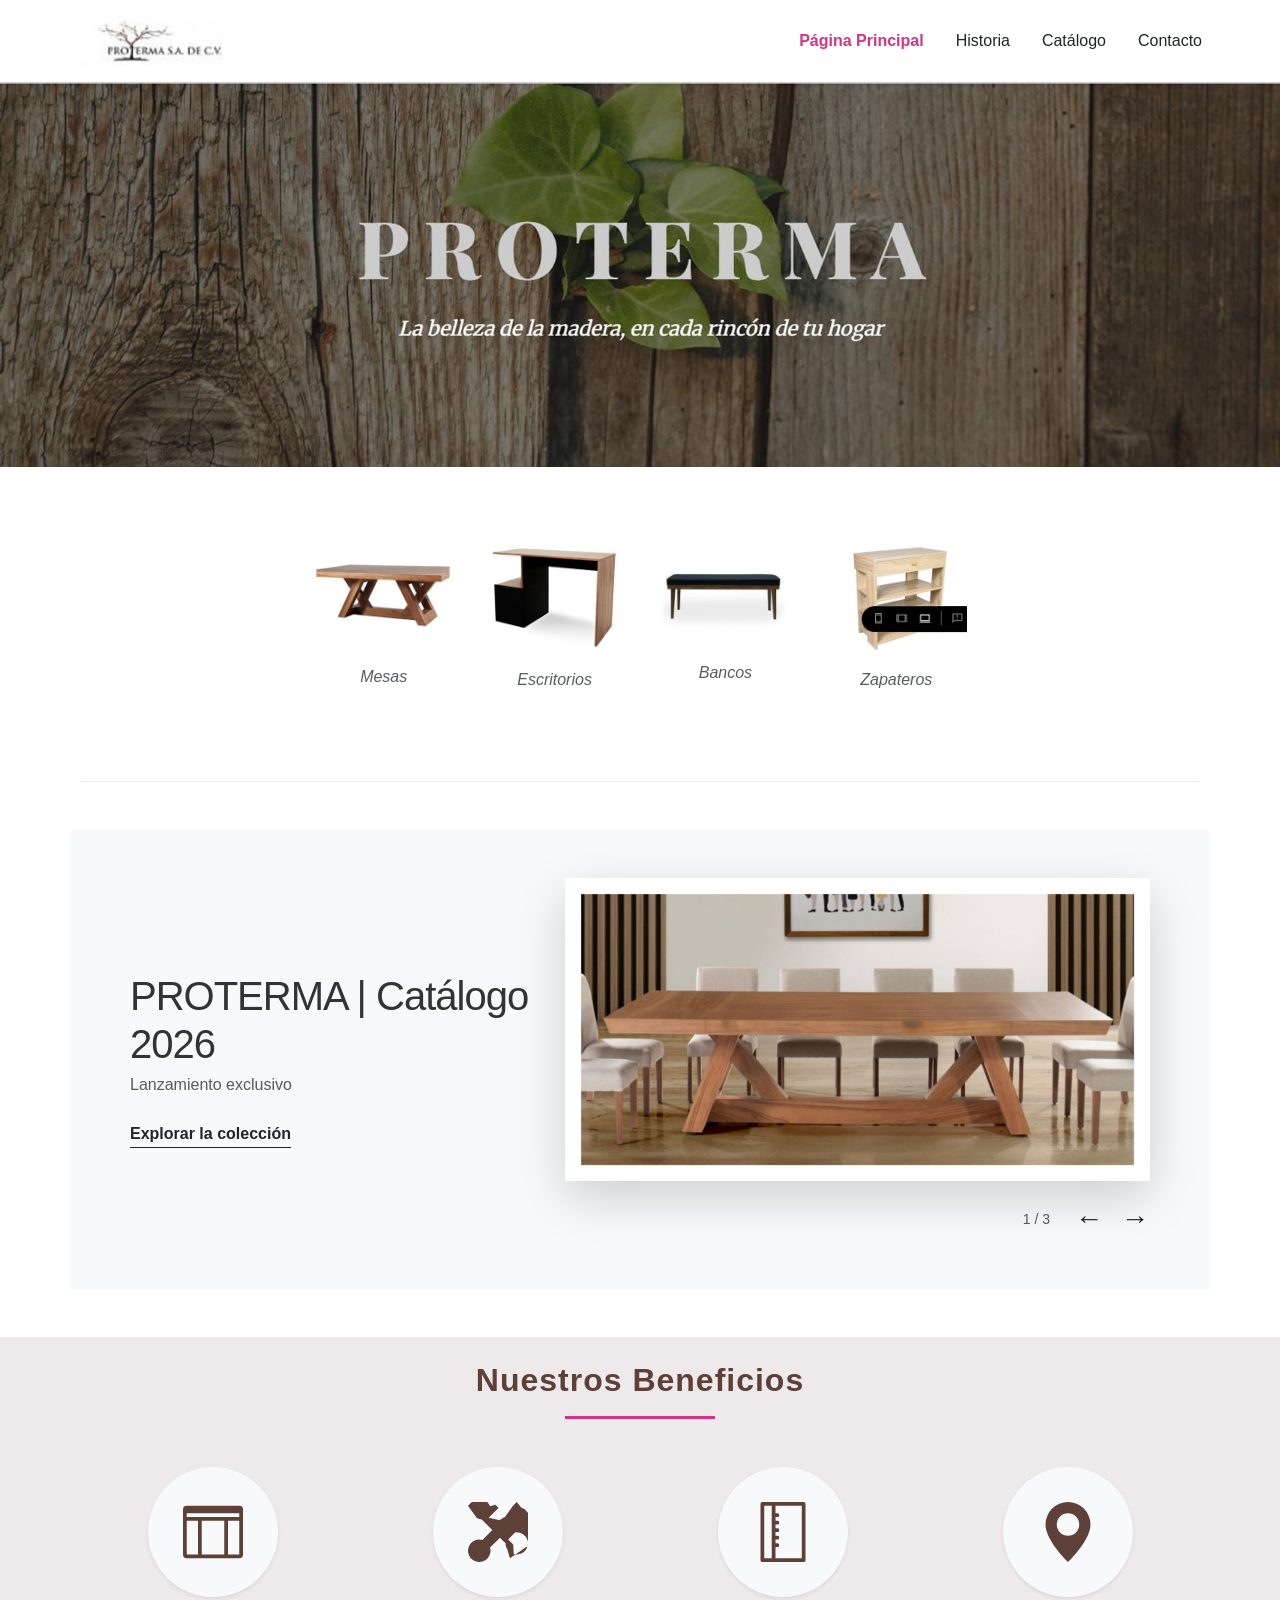
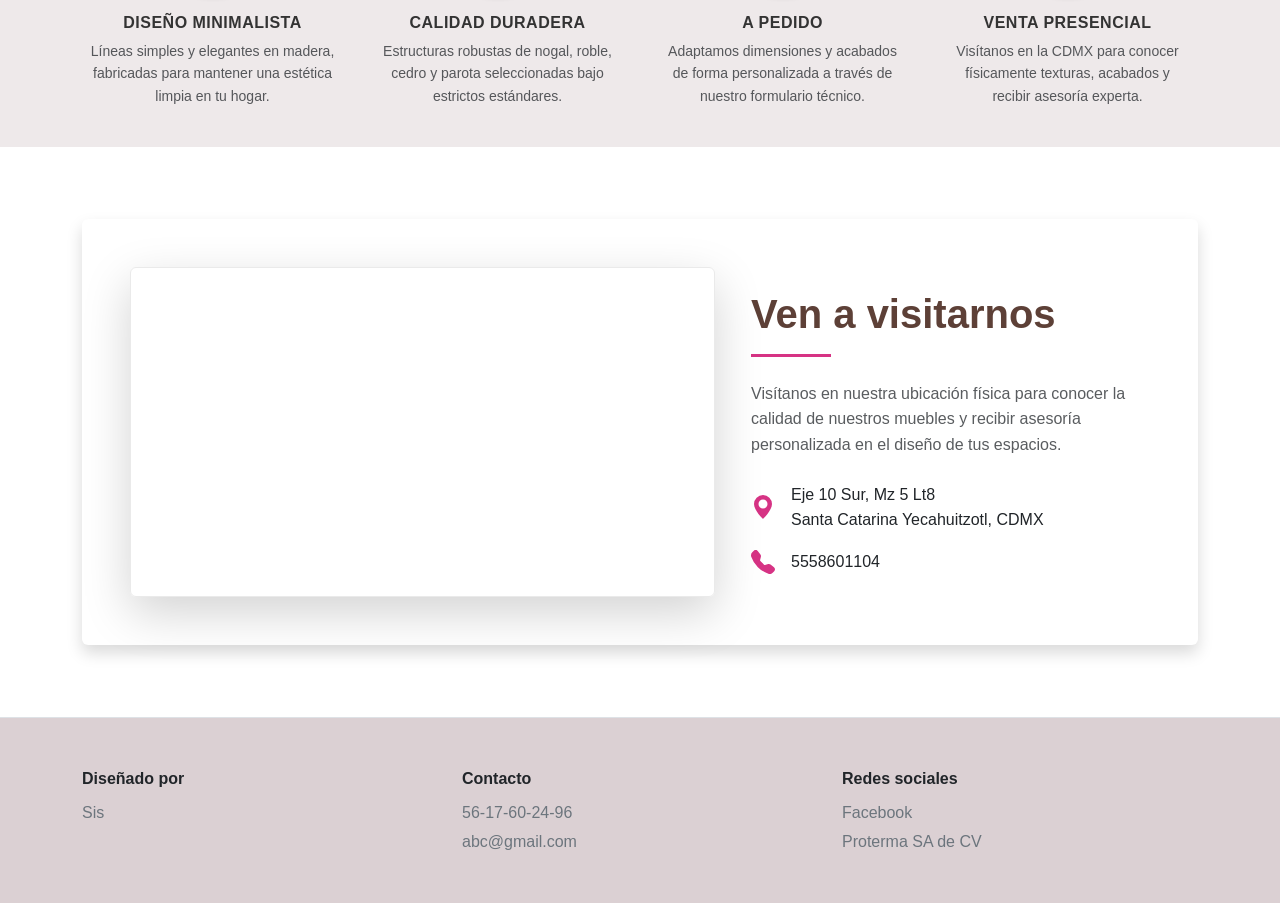
==== index.html @ 101cb9bb "Subida del proyecto" ====
<!DOCTYPE html>
<html lang="es">
<head>
  <meta charset="UTF-8">
  <meta name="viewport" content="width=device-width, initial-scale=1.0"> 
  <title>Inicio - Proterma</title>
  <link rel="stylesheet" type="text/css" href="css/bootstrap.min.css">
  <link rel="stylesheet" type="text/css" href="css/Style.css">
</head>
<body class="d-flex flex-column min-vh-100">

  <header id="nav-contenedor" class="container-fluid py-2 shadow-sm bg-white sticky-top">
    <nav class="navbar navbar-expand-md navbar-light bg-white container">
      
      <a class="navbar-brand p-0" href="index.html">
        <img src="images/protermaIcono.png" id="logo" height="50" alt="Logo Proterma"/>
      </a>

      <button class="navbar-toggler" type="button" data-bs-toggle="collapse" data-bs-target="#nav-enlaces-proterma" aria-controls="nav-enlaces-proterma" aria-expanded="false" aria-label="Toggle navigation">
        <span class="navbar-toggler-icon"></span>
      </button>

      <div class="collapse navbar-collapse justify-content-end" id="nav-enlaces-proterma">
        <ul class="navbar-nav mt-3 mt-md-0 gap-3 text-center text-md-start">
          <li class="nav-item">
            <a class="nav-link active fw-bold" href="index.html" style="color: #d63384 !important;">Página Principal</a>
          </li>
          <li class="nav-item">
            <a class="nav-link text-dark" href="historia.html">Historia</a>
          </li>
          <li class="nav-item">
            <a class="nav-link text-dark" href="Catalogo.html">Catálogo</a>
          </li>
          <li class="nav-item">
            <a class="nav-link text-dark" href="Contacto.html">Contacto</a>
          </li>
        </ul>
      </div>

    </nav>
  </header>

  <main class="flex-grow-1">
    
    <section class="container-fluid p-0 mb-5">
      <img src="images/MenuCat.png" class="img-fluid w-100" alt="Banner Principal" style="max-height: 400px; object-fit: cover;"/>
    </section>

    <section id="menu-catalogo" class="container py-4">
      <div class="row text-center g-4 justify-content-center">
        <div class="col-6 col-md-3">
          <img src="images/M1.png" alt="Mesas" class="img-fluid mb-2" style="max-height: 120px;" />
          <p class="fst-italic text-muted">Mesas</p>
        </div>
        <div class="col-6 col-md-3">
          <img src="images/M2.png" alt="Escritorios" class="img-fluid mb-2" style="max-height: 120px;" />
          <p class="fst-italic text-muted">Escritorios</p>
        </div>
        <div class="col-6 col-md-3">
          <img src="images/M3.png" alt="Bancos" class="img-fluid mb-2" style="max-height: 120px;" />
          <p class="fst-italic text-muted">Bancos</p>
        </div>
        <div class="col-6 col-md-3">
          <img src="images/M4.png" alt="Zapateros" class="img-fluid mb-2" style="max-height: 120px;" />
          <p class="fst-italic text-muted">Zapateros</p>
        </div>
      </div>
    </section>

    <div class="container my-5"><hr class="text-muted" style="opacity: 0.1;"/></div>

    <section class="container my-5 py-5" style="background-color: #f8f9fa; border-radius: 4px;">
        <div class="row align-items-center px-4 px-md-5">
            
            <div class="col-md-5 mb-5 mb-md-0">
                <h2 class="h1 fw-light mb-1" style="color: #333; letter-spacing: -1px;">
                    PROTERMA | <span class="fw-normal">Catálogo 2026</span>
                </h2>
                <p class="text-muted mb-4">Lanzamiento exclusivo</p>
                
                <a href="Catalogo.html" class="text-dark text-decoration-underline fw-bold" style="text-underline-offset: 8px;">
                    Explorar la colección
                </a>
            </div>

            <div class="col-md-7 text-end position-relative">
                <div id="visualizadorColeccion" class="carousel slide" data-bs-ride="carousel">
                    <div class="carousel-inner shadow-lg bg-white">
                        <div class="carousel-item active" data-bs-interval="3500">
                            <img src="images/Productos/mesa1.jpg" class="d-block w-100 p-3" alt="Mesa de Comedor Rectangular Robusta" style="max-height: 450px; object-fit: contain;">
                        </div>
                        <div class="carousel-item" data-bs-interval="3500">
                            <img src="images/Productos/escritorio1.jpg" class="d-block w-100 p-3" alt="Mueble de TV" style="max-height: 450px; object-fit: contain;">
                        </div>
                        <div class="carousel-item" data-bs-interval="3500">
                            <img src="images/Productos/banco3.jpg" class="d-block w-100 p-3" alt="Mueble de TV" style="max-height: 450px; object-fit: contain;">
                        </div>
                    </div>

                    <div class="d-flex justify-content-end align-items-center mt-3 gap-4">
                        <span class="text-muted small">1 / 3</span>
                        <div class="btn-group">
                            <button class="btn btn-link p-0 text-dark text-decoration-none fs-3" type="button" data-bs-target="#visualizadorColeccion" data-bs-slide="prev">
                                &larr;
                            </button>
                            <button class="btn btn-link p-0 text-dark text-decoration-none fs-3 ms-3" type="button" data-bs-target="#visualizadorColeccion" data-bs-slide="next">
                                &rarr;
                            </button>
                        </div>
                    </div>
                </div>
            </div>

        </div>
    </section>
    
    <div id ="menu-beneficios">
    <section class="container my-5 py-4">
      <div class="text-center mb-5 position-relative">
        <h2 class="fw-bold mb-3" style="color: #5D4037; font-size: 2rem; letter-spacing: 1px;">
          Nuestros Beneficios
        </h2>
        <div style="width: 150px; height: 3px; background-color: #d63384; margin: 0 auto;"></div>
      </div>

      <div class="row text-center g-4 justify-content-center">
        
        <div class="col-sm-6 col-md-3">
          <div class="d-flex flex-column align-items-center px-2">
            <div class="bg-light rounded-circle d-flex align-items-center justify-content-center mb-3 shadow-sm" style="width: 130px; height: 130px;">
              <svg xmlns="http://www.w3.org/2000/svg" width="60" height="60" fill="#5D4037" class="bi bi-table" viewBox="0 0 16 16">
                <path d="M0 2a1 1 0 0 1 1-1h14a1 1 0 0 1 1 1v12a1 1 0 0 1-1 1H1a1 1 0 0 1-1-1zm1 1v1h14V3zm0 2v9h3V5zm4 0v9h6V5zm7 0v9h3V5z"/>
              </svg>
            </div>
            <h4 class="fw-bold h6 text-uppercase mb-2" style="color: #333; letter-spacing: 0.5px;">Diseño Minimalista</h4>
            <p class="text-muted small">Líneas simples y elegantes en madera, fabricadas para mantener una estética limpia en tu hogar.</p>
          </div>
        </div>

        <div class="col-sm-6 col-md-3">
          <div class="d-flex flex-column align-items-center px-2">
            <div class="bg-light rounded-circle d-flex align-items-center justify-content-center mb-3 shadow-sm" style="width: 130px; height: 130px;">
              <svg xmlns="http://www.w3.org/2000/svg" width="60" height="60" fill="#5D4037" class="bi bi-tools" viewBox="0 0 16 16">
                <path d="M1 0 0 1l2.2 3.081a1 1 0 0 0 .815.419h.07a1 1 0 0 1 .708.293l2.675 2.675-2.617 2.654A3.003 3.003 0 0 0 0 13a3 3 0 1 0 5.878-.851l2.654-2.617.968.968a3.953 3.953 0 0 0 .445.383L11.2 15l1-1-.138-2.613a3.992 3.992 0 0 0-.383-.445l-.968-.968 2.617-2.617a3 3 0 0 0 .851-5.878L13 0l-1 1 2.2 3.081a1 1 0 0 0 .815.419h.07a1 1 0 0 1 .708.293l2.675 2.675-2.617 2.654A3.003 3.003 0 0 0 10 11a3 3 0 1 0 5.878-.851l2.654-2.617.968.968a3.953 3.953 0 0 0 .445.383L11.2 15l1-1-.138-2.613a3.992 3.992 0 0 0-.383-.445l-.968-.968 2.617-2.617a3 3 0 0 0 .851-5.878L13 0l-1 1-2.2 3.081a1 1 0 0 0-.814.419h-.071a1 1 0 0 1-.707.293L5.513 4.227l2.617-2.617A3 3 0 0 0 7.279.76L5.878 1.15A3.003 3.003 0 0 0 1 0"/>
              </svg>
            </div>
            <h4 class="fw-bold h6 text-uppercase mb-2" style="color: #333; letter-spacing: 0.5px;">Calidad Duradera</h4>
            <p class="text-muted small">Estructuras robustas de nogal, roble, cedro y parota seleccionadas bajo estrictos estándares.</p>
          </div>
        </div>

        <div class="col-sm-6 col-md-3">
          <div class="d-flex flex-column align-items-center px-2">
            <div class="bg-light rounded-circle d-flex align-items-center justify-content-center mb-3 shadow-sm" style="width: 130px; height: 130px;">
              <svg xmlns="http://www.w3.org/2000/svg" width="60" height="60" fill="#5D4037" class="bi bi-ruler" viewBox="0 0 16 16">
                <path d="M5.5 11a.5.5 0 0 0 0 1h1a.5.5 0 0 0 0-1zm0-2a.5.5 0 0 0 0 1h1a.5.5 0 0 0 0-1zm0-2a.5.5 0 0 0 0 1h1a.5.5 0 0 0 0-1zm0-2a.5.5 0 0 0 0 1h1a.5.5 0 0 0 0-1zm0-2a.5.5 0 0 0 0 1h1a.5.5 0 0 0 0-1z"/>
                <path d="M2.5 0a.5.5 0 0 0-.5.5v15a.5.5 0 0 0 .5.5h11a.5.5 0 0 0 .5-.5v-15a.5.5 0 0 0-.5-.5zm.5 1h2v14H3zm3 0h7v14H6z"/>
              </svg>
            </div>
            <h4 class="fw-bold h6 text-uppercase mb-2" style="color: #333; letter-spacing: 0.5px;">A Pedido</h4>
            <p class="text-muted small">Adaptamos dimensiones y acabados de forma personalizada a través de nuestro formulario técnico.</p>
          </div>
        </div>

        <div class="col-sm-6 col-md-3">
          <div class="d-flex flex-column align-items-center px-2">
            <div class="bg-light rounded-circle d-flex align-items-center justify-content-center mb-3 shadow-sm" style="width: 130px; height: 130px;">
              <svg xmlns="http://www.w3.org/2000/svg" width="60" height="60" fill="#5D4037" class="bi bi-geo-alt" viewBox="0 0 16 16">
                <path d="M8 16s6-5.686 6-10A6 6 0 0 0 2 6c0 4.314 6 10 6 10m0-7a3 3 0 1 1 0-6 3 3 0 0 1 0 6"/>
              </svg>
            </div>
            <h4 class="fw-bold h6 text-uppercase mb-2" style="color: #333; letter-spacing: 0.5px;">Venta Presencial</h4>
            <p class="text-muted small">Visítanos en la CDMX para conocer físicamente texturas, acabados y recibir asesoría experta.</p>
          </div>
        </div>

      </div>
    </section>
    </div>
    <section class="container my-5 py-4">
  <div class="bg-white rounded p-4 p-md-5 shadow border-0">
    <div class="row align-items-center">
      
      <div class="col-md-7 mb-4 mb-md-0">
        <div class="ratio ratio-16x9 rounded overflow-hidden shadow-lg" style="border: 1px solid #eaeaea;">
          <iframe 
            src="https://www.google.com/maps/embed?pb=!1m18!1m12!1m3!1d3765.3423!2d-98.958750!3d19.322361!2m3!1f0!2f0!3f0!3m2!1i1024!2i768!4f13.1!3m3!1m2!1s0x0%3A0x0!2zMTnCsDE5JzIwLjUiTiA5OMKwNTcnMzEuNSJX!5e0!3m2!1ses!2smx!4v1715621000000!5m2!1ses!2smx" 
            allowfullscreen="" 
            loading="lazy" 
            referrerpolicy="no-referrer-when-downgrade">
          </iframe>
        </div>
      </div>

      <div class="col-md-5 text-center text-md-start px-md-4">
        <h2 class="fw-bold mb-3 display-6" style="color: #5D4037;">Ven a visitarnos</h2>
        <div style="width: 80px; height: 3px; background-color: #d63384;" class="mx-auto mx-md-0 mb-4"></div>
        
        <p class="text-muted mb-4">
            Visítanos en nuestra ubicación física para conocer la calidad de nuestros muebles y recibir asesoría personalizada en el diseño de tus espacios.
        </p>

        <div class="d-flex align-items-center justify-content-center justify-content-md-start mb-3">
          <svg xmlns="http://www.w3.org/2000/svg" width="24" height="24" fill="#d63384" class="bi bi-geo-alt-fill me-3" viewBox="0 0 16 16">
            <path d="M8 16s6-5.686 6-10A6 6 0 0 0 2 6c0 4.314 6 10 6 10zm0-7a3 3 0 1 1 0-6 3 3 0 0 1 0 6z"/>
          </svg>
          <span class="text-dark fw-medium text-start">Eje 10 Sur, Mz 5 Lt8<br>Santa Catarina Yecahuitzotl, CDMX</span>
        </div>

        <div class="d-flex align-items-center justify-content-center justify-content-md-start">
          <svg xmlns="http://www.w3.org/2000/svg" width="24" height="24" fill="#d63384" class="bi bi-telephone-fill me-3" viewBox="0 0 16 16">
            <path fill-rule="evenodd" d="M1.885.511a1.745 1.745 0 0 1 2.61.163L6.29 2.98c.329.423.445.974.315 1.494l-.547 2.19a.678.678 0 0 0 .178.643l2.457 2.457a.678.678 0 0 0 .644.178l2.189-.547a1.745 1.745 0 0 1 1.494.315l2.306 1.794c.829.645.905 1.87.163 2.611l-1.034 1.034c-.74.74-1.846 1.065-2.877.702a18.634 18.634 0 0 1-7.01-4.42 18.634 18.634 0 0 1-4.42-7.009c-.362-1.03-.037-2.137.703-2.877L1.885.511z"/>
          </svg>
          <span class="text-dark fw-medium">5558601104</span>
        </div>
        
      </div>
    </div>
  </div>
</section>
  </main>

  <footer id="menu-fin" class="py-5 border-top mt-auto" style="background-color: #dbd0d3;">
    <div class="container">
      <div class="row text-center text-md-start text-secondary">
        
        <div class="col-md-4 mb-4 mb-md-0">
          <strong class="text-dark d-block mb-2">Diseñado por</strong>
          <p class="mb-0">Sis</p>
        </div>
        
        <div class="col-md-4 mb-4 mb-md-0">
          <strong class="text-dark d-block mb-2">Contacto</strong>
          <p class="mb-1">56-17-60-24-96</p>
          <a href="mailto:abc@gmail.com" class="text-decoration-none text-secondary">abc@gmail.com</a>
        </div>
        
        <div class="col-md-4">
          <strong class="text-dark d-block mb-2">Redes sociales</strong>
          <p class="mb-1">Facebook</p>
          <p class="mb-0">Proterma SA de CV</p>
        </div>

      </div>
    </div>
  </footer>

  <script src="js/bootstrap.bundle.min.js"></script>
</body>
</html>
---- css/Style.css ----
/* --- Globales --- */
body {
    margin: 0;
    font-family: Arial, sans-serif;
    color: #333;
    line-height: 1.6;
}

/* --- Navegación (Header) --- */
#nav-contenedor {
    background-color: #ffffff;
    padding: 15px 40px;
    border-bottom: 1px solid #ccc;
    position: sticky;
    top: 0;
    z-index: 1000;
    display: flex;
    justify-content: space-between;
    align-items: center;
}

#logo {
    height: 50px; 
    width: auto;
    object-fit: contain;
}
#nav-enlaces {
    display: flex;
    gap: 25px;
}

#nav-enlaces a {
    text-decoration: none;
    color: #333;
    font-size: 16px;
    font-weight: 500;
    transition: color 0.3s ease;
}

#nav-enlaces a:hover {
    color: #007bff; /* Un azul para el hover le da vida */
    font-weight: 600;
}

/* --- Secciones de Catálogo --- */
#menu-cat {
    width: 100%;
    max-width: 1200px; /* Evita que crezca demasiado en pantallas gigantes */
    height: auto;
    display: block;
    margin: 0 auto;
}

#menu-catalogo {
    display: flex;
    justify-content: center;
    flex-wrap: wrap; /* Importante para que se ajuste en móviles */
    gap: 40px; /* 200px era demasiado espacio, 40px es más estándar */
    padding: 40px 20px;
}

.menu-item {
    display: flex;
    flex-direction: column;
    align-items: center;
    text-align: center;
}

.menu-item img {
    height: 150px;
    width: auto;
    border-radius: 8px;
    margin-bottom: 10px;
    transition: transform 0.3s ease;
}

.menu-item img:hover {
    transform: scale(1.05);
}

/* --- Productos de Mayor Demanda --- */
#mayor-demanda {
    max-width: 100%; /* Ajuste responsivo */
    height: auto;
    display: block;
    margin: 20px auto;
}

/* --- Pie de Página (Footer) --- */
#menu-fin {
    background-color: #c5afaf;
    color: #000000; /* Texto blanco para que se lea sobre gris oscuro */
    padding: 40px 20px;
    margin-top: 50px;
}

.menu-fin-creditos {
    display: flex;
    flex-direction: column;
    align-items: center;
    gap: 8px;
    font-size: 14px;
    text-align: center;
}

.menu-fin-creditos b, 
.menu-fin-creditos strong {
    color: #f1f1f1;
    text-transform: uppercase;
    letter-spacing: 1px;
}

.menu-fin-creditos i, 
.menu-fin-creditos p {
    font-style: normal;
    margin: 0;
}

#menu-beneficios {
    background-color:rgb(238, 233, 234); /* b Toma el color de fondo claro de la página (bg-light) */
    color: #333333; /* Gris oscuro elegante para el texto, no negro puro 
    padding: 40px 20px;
    margin-top: 20px;*/
    height: 40%; /* Es mejor usar 'auto' en lugar de un % fijo para que sea responsivo */
}
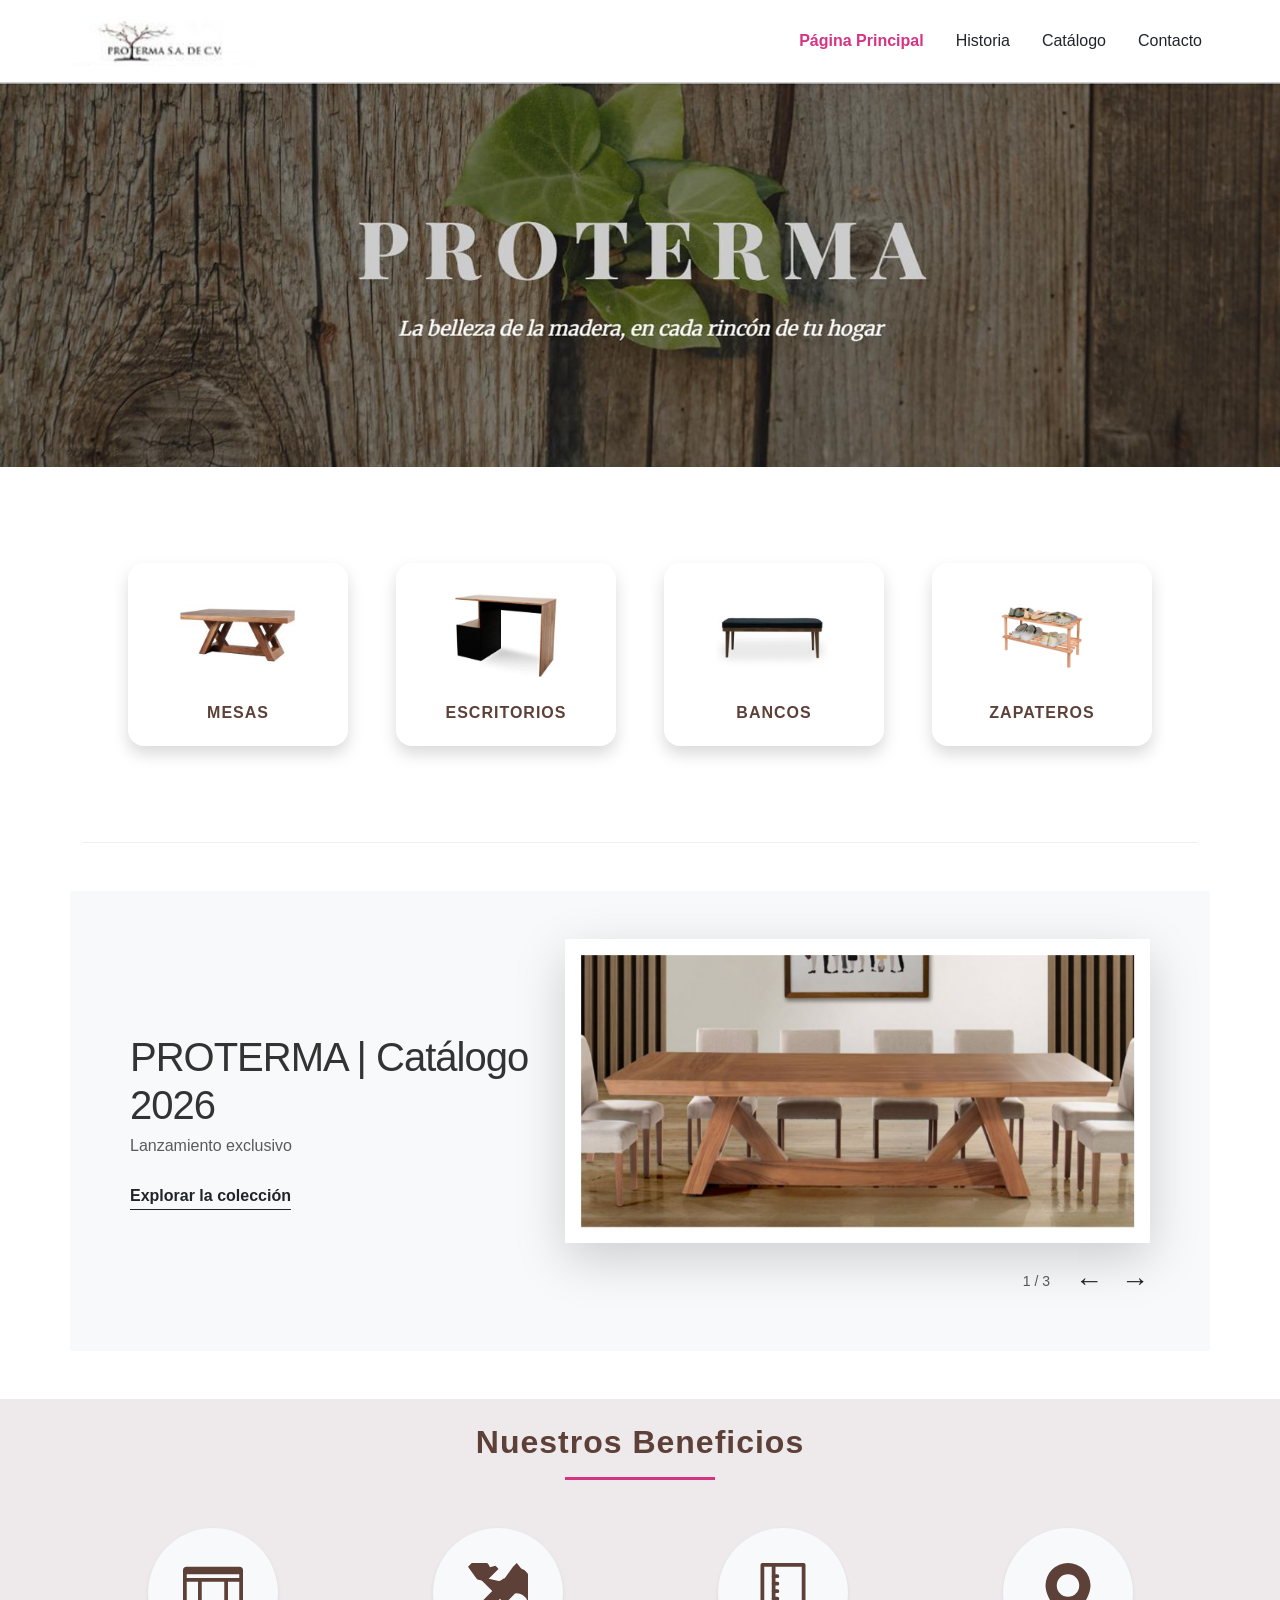
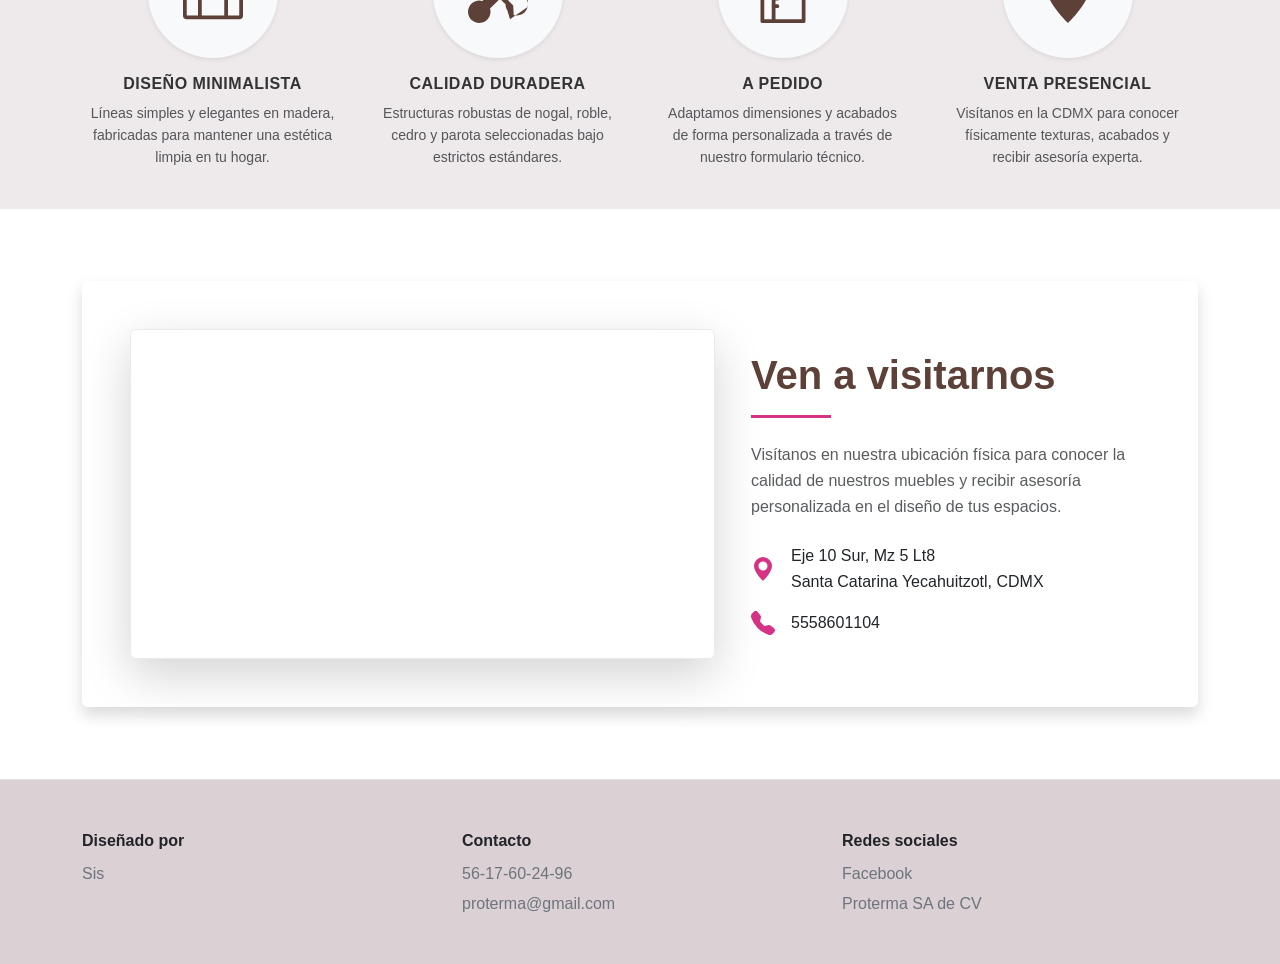
==== commit d713d95c: "Actualización del catálogo y modificaciones del proyecto" ====
--- a/index.html
+++ b/index.html
@@ -46,26 +46,38 @@
       <img src="images/MenuCat.png" class="img-fluid w-100" alt="Banner Principal" style="max-height: 400px; object-fit: cover;"/>
     </section>
 
-    <section id="menu-catalogo" class="container py-4">
-      <div class="row text-center g-4 justify-content-center">
-        <div class="col-6 col-md-3">
-          <img src="images/M1.png" alt="Mesas" class="img-fluid mb-2" style="max-height: 120px;" />
-          <p class="fst-italic text-muted">Mesas</p>
-        </div>
-        <div class="col-6 col-md-3">
-          <img src="images/M2.png" alt="Escritorios" class="img-fluid mb-2" style="max-height: 120px;" />
-          <p class="fst-italic text-muted">Escritorios</p>
-        </div>
-        <div class="col-6 col-md-3">
-          <img src="images/M3.png" alt="Bancos" class="img-fluid mb-2" style="max-height: 120px;" />
-          <p class="fst-italic text-muted">Bancos</p>
-        </div>
-        <div class="col-6 col-md-3">
-          <img src="images/M4.png" alt="Zapateros" class="img-fluid mb-2" style="max-height: 120px;" />
-          <p class="fst-italic text-muted">Zapateros</p>
-        </div>
-      </div>
-    </section>
+    <section id="menu-catalogo" class="container py-5">
+      <div class="row text-center g-5 justify-content-center">
+          
+          <div class="col-6 col-md-auto">
+              <div class="text-dark d-block category-card p-4 rounded-4 bg-white shadow border-0" style="min-width: 220px;">
+                  <img src="images/M1.png" alt="Mesas" class="img-fluid mb-3" style="height: 100px; object-fit: contain;" />
+                  <h6 class="fw-bold mb-0 text-uppercase" style="color: #5D4037; letter-spacing: 1px;">Mesas</h6>
+              </div>
+          </div>
+
+          <div class="col-6 col-md-auto">
+              <div class="text-dark d-block category-card p-4 rounded-4 bg-white shadow border-0" style="min-width: 220px;">
+                  <img src="images/M2.png" alt="Escritorios" class="img-fluid mb-3" style="height: 100px; object-fit: contain;" />
+                  <h6 class="fw-bold mb-0 text-uppercase" style="color: #5D4037; letter-spacing: 1px;">Escritorios</h6>
+              </div>
+          </div>
+
+          <div class="col-6 col-md-auto">
+              <div class="text-dark d-block category-card p-4 rounded-4 bg-white shadow border-0" style="min-width: 220px;">
+                  <img src="images/M3.png" alt="Bancos" class="img-fluid mb-3" style="height: 100px; object-fit: contain;" />
+                  <h6 class="fw-bold mb-0 text-uppercase" style="color: #5D4037; letter-spacing: 1px;">Bancos</h6>
+              </div>
+          </div>
+
+          <div class="col-6 col-md-auto">
+              <div class="text-dark d-block category-card p-4 rounded-4 bg-white shadow border-0" style="min-width: 220px;">
+                  <img src="images/zap.jpg" alt="Zapateros" class="img-fluid mb-3" style="height: 100px; object-fit: contain;" />
+                  <h6 class="fw-bold mb-0 text-uppercase" style="color: #5D4037; letter-spacing: 1px;">Zapateros</h6>
+              </div>
+          </div>
+      </div>
+</section>
 
     <div class="container my-5"><hr class="text-muted" style="opacity: 0.1;"/></div>
 
@@ -232,7 +244,7 @@
         <div class="col-md-4 mb-4 mb-md-0">
           <strong class="text-dark d-block mb-2">Contacto</strong>
           <p class="mb-1">56-17-60-24-96</p>
-          <a href="mailto:abc@gmail.com" class="text-decoration-none text-secondary">abc@gmail.com</a>
+          <a href="mailto:proterma@gmail.com" class="text-decoration-none text-secondary">proterma@gmail.com</a>
         </div>
         
         <div class="col-md-4">
--- a/css/Style.css
+++ b/css/Style.css
@@ -123,3 +123,16 @@
     margin-top: 20px;*/
     height: 40%; /* Es mejor usar 'auto' en lugar de un % fijo para que sea responsivo */
 }
+
+.category-card {
+    transition: transform 0.3s ease, box-shadow 0.3s ease;
+    border: 1px solid #f0f0f0;
+    cursor: default; /* Asegura que el cursor sea la flecha normal */
+}
+
+/* El efecto de levantarse se mantiene igual */
+.category-card:hover {
+    transform: translateY(-8px);
+    box-shadow: 0 10px 20px rgba(93, 64, 55, 0.15) !important;
+    border-color: #5D4037;
+}
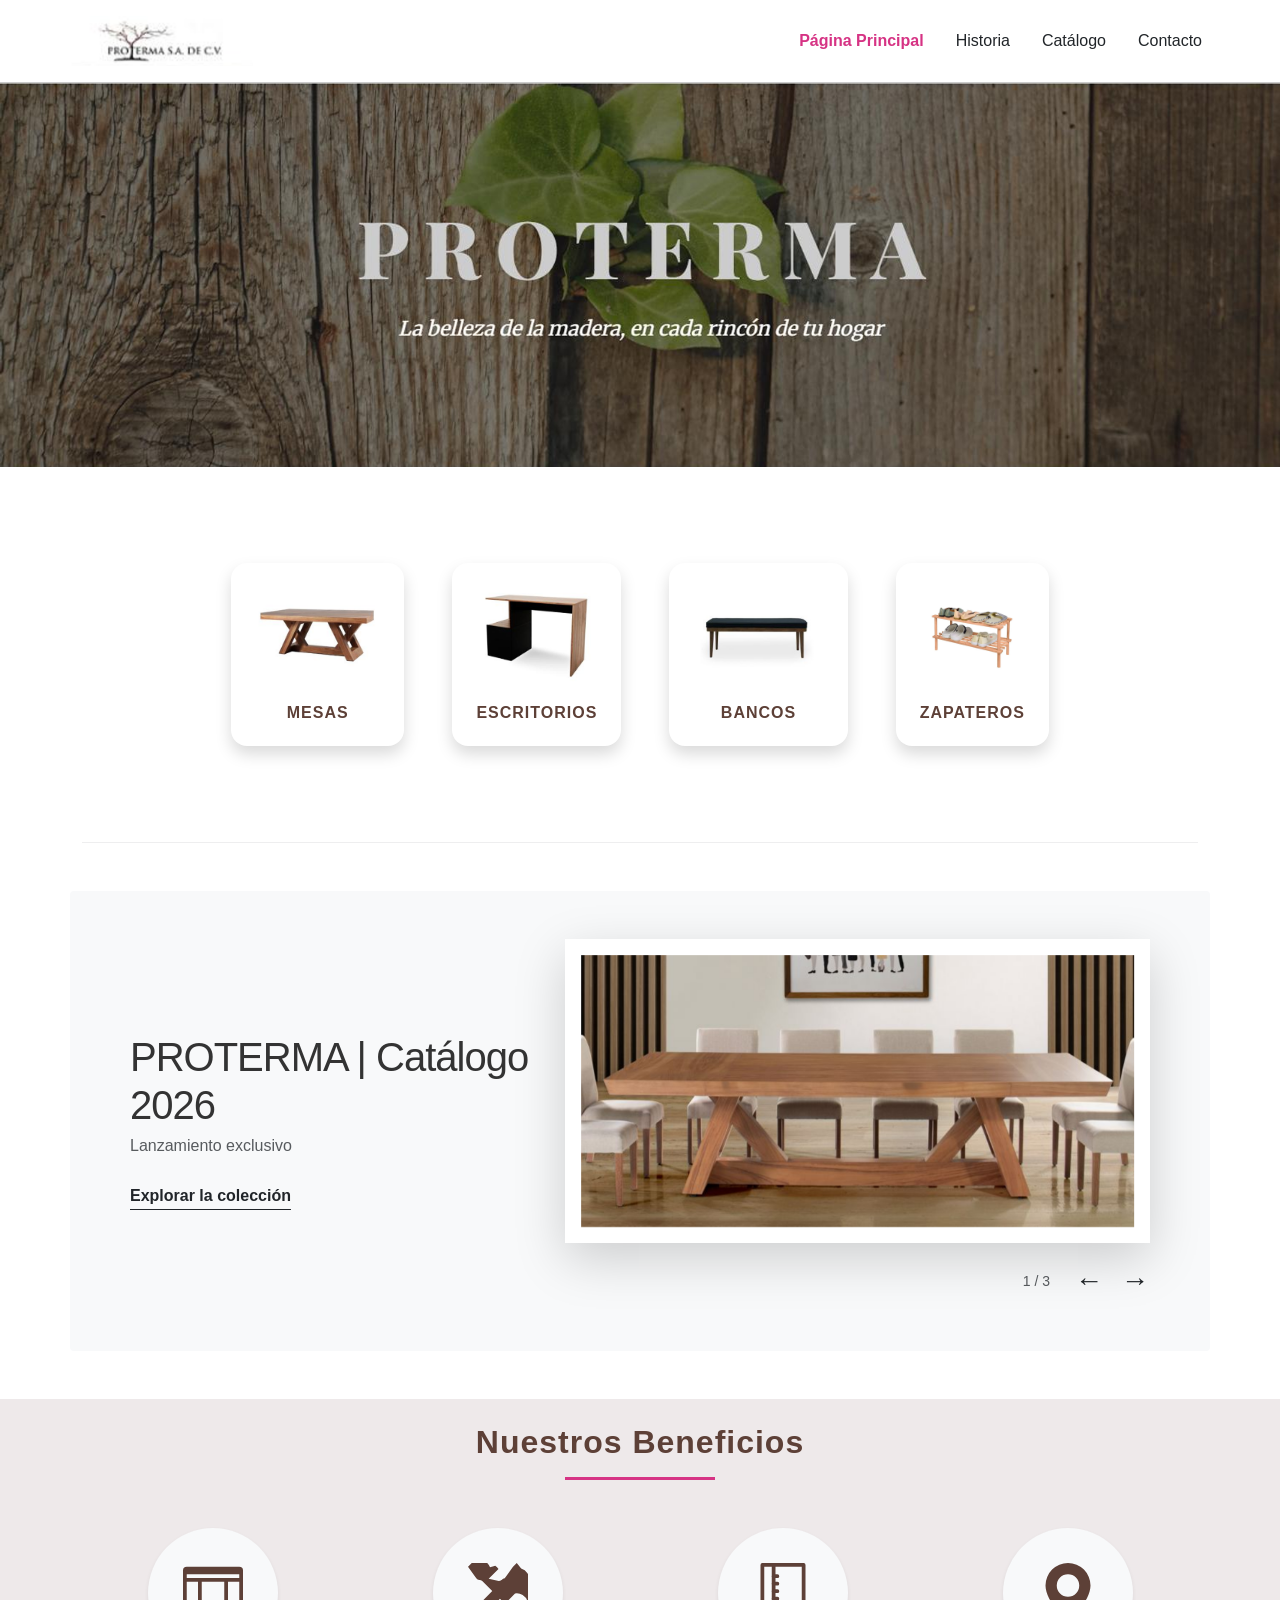
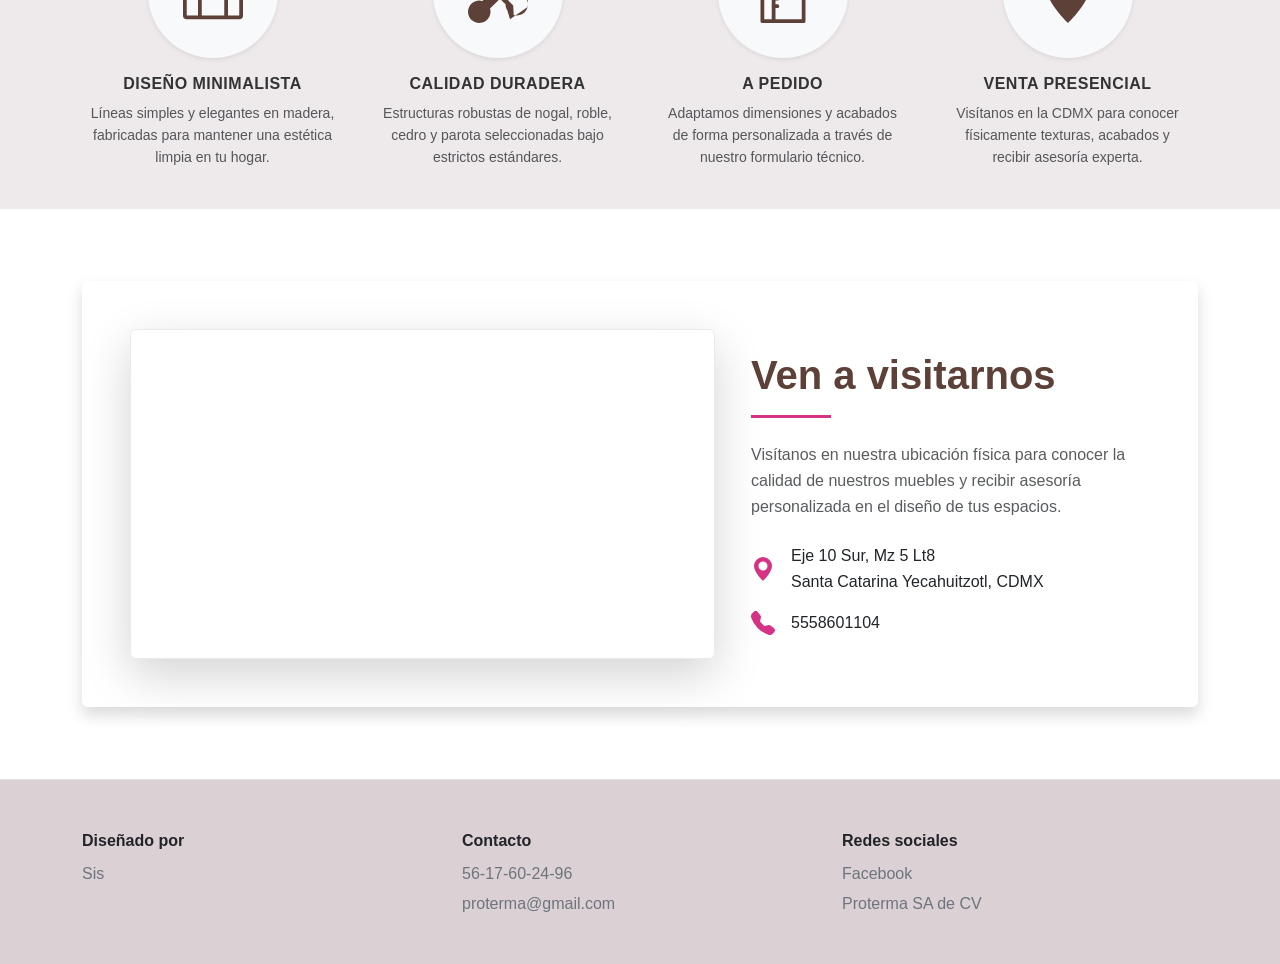
==== commit 1984c1f1: "Actualización del catálogo y modificaciones del proyecto" ====
--- a/index.html
+++ b/index.html
@@ -47,37 +47,37 @@
     </section>
 
     <section id="menu-catalogo" class="container py-5">
-      <div class="row text-center g-5 justify-content-center">
-          
-          <div class="col-6 col-md-auto">
-              <div class="text-dark d-block category-card p-4 rounded-4 bg-white shadow border-0" style="min-width: 220px;">
-                  <img src="images/M1.png" alt="Mesas" class="img-fluid mb-3" style="height: 100px; object-fit: contain;" />
-                  <h6 class="fw-bold mb-0 text-uppercase" style="color: #5D4037; letter-spacing: 1px;">Mesas</h6>
-              </div>
-          </div>
-
-          <div class="col-6 col-md-auto">
-              <div class="text-dark d-block category-card p-4 rounded-4 bg-white shadow border-0" style="min-width: 220px;">
-                  <img src="images/M2.png" alt="Escritorios" class="img-fluid mb-3" style="height: 100px; object-fit: contain;" />
-                  <h6 class="fw-bold mb-0 text-uppercase" style="color: #5D4037; letter-spacing: 1px;">Escritorios</h6>
-              </div>
-          </div>
-
-          <div class="col-6 col-md-auto">
-              <div class="text-dark d-block category-card p-4 rounded-4 bg-white shadow border-0" style="min-width: 220px;">
-                  <img src="images/M3.png" alt="Bancos" class="img-fluid mb-3" style="height: 100px; object-fit: contain;" />
-                  <h6 class="fw-bold mb-0 text-uppercase" style="color: #5D4037; letter-spacing: 1px;">Bancos</h6>
-              </div>
-          </div>
-
-          <div class="col-6 col-md-auto">
-              <div class="text-dark d-block category-card p-4 rounded-4 bg-white shadow border-0" style="min-width: 220px;">
-                  <img src="images/zap.jpg" alt="Zapateros" class="img-fluid mb-3" style="height: 100px; object-fit: contain;" />
-                  <h6 class="fw-bold mb-0 text-uppercase" style="color: #5D4037; letter-spacing: 1px;">Zapateros</h6>
-              </div>
-          </div>
-      </div>
-</section>
+    <div class="row text-center g-4 g-md-5 justify-content-center">
+        
+        <div class="col-12 col-sm-6 col-md-auto d-flex justify-content-center">
+            <a href="Catalogo.html" class="text-decoration-none text-dark d-block category-card p-4 rounded-4 bg-white shadow border-0 w-100" style="max-width: 220px;">
+                <img src="images/M1.png" alt="Mesas" class="img-fluid mb-3" style="height: 100px; object-fit: contain;" />
+                <h6 class="fw-bold mb-0 text-uppercase" style="color: #5D4037; letter-spacing: 1px;">Mesas</h6>
+            </a>
+        </div>
+
+        <div class="col-12 col-sm-6 col-md-auto d-flex justify-content-center">
+            <a href="Catalogo.html" class="text-decoration-none text-dark d-block category-card p-4 rounded-4 bg-white shadow border-0 w-100" style="max-width: 220px;">
+                <img src="images/M2.png" alt="Escritorios" class="img-fluid mb-3" style="height: 100px; object-fit: contain;" />
+                <h6 class="fw-bold mb-0 text-uppercase" style="color: #5D4037; letter-spacing: 1px;">Escritorios</h6>
+            </a>
+        </div>
+
+        <div class="col-12 col-sm-6 col-md-auto d-flex justify-content-center">
+            <a href="Catalogo.html" class="text-decoration-none text-dark d-block category-card p-4 rounded-4 bg-white shadow border-0 w-100" style="max-width: 220px;">
+                <img src="images/M3.png" alt="Bancos" class="img-fluid mb-3" style="height: 100px; object-fit: contain;" />
+                <h6 class="fw-bold mb-0 text-uppercase" style="color: #5D4037; letter-spacing: 1px;">Bancos</h6>
+            </a>
+        </div>
+
+        <div class="col-12 col-sm-6 col-md-auto d-flex justify-content-center">
+            <a href="Catalogo.html" class="text-decoration-none text-dark d-block category-card p-4 rounded-4 bg-white shadow border-0 w-100" style="max-width: 220px;">
+                <img src="images/zap.jpg" alt="Zapateros" class="img-fluid mb-3" style="height: 100px; object-fit: contain;" />
+                <h6 class="fw-bold mb-0 text-uppercase" style="color: #5D4037; letter-spacing: 1px;">Zapateros</h6>
+            </a>
+        </div>
+      </div>
+    </section>
 
     <div class="container my-5"><hr class="text-muted" style="opacity: 0.1;"/></div>
 
